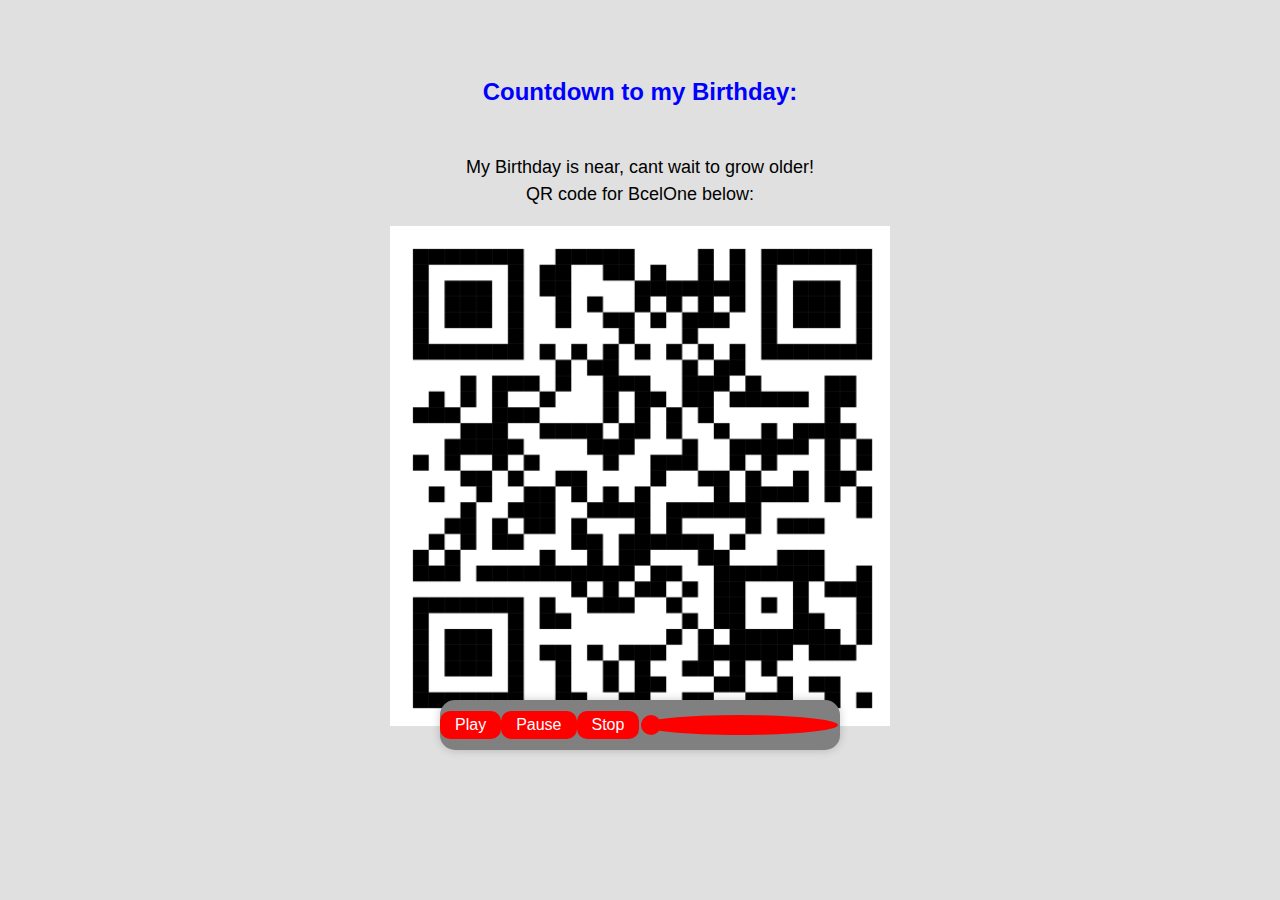
==== index.html @ 44a02c52 "'new'" ====
<!DOCTYPE html>
<html lang="en">
<head>
    <meta charset="UTF-8">
    <meta http-equiv="X-UA-Compatible" content="IE=edge">
    <meta name="viewport" content="width=device-width, initial-scale=1.0">
    <title>BD countdown</title>
    <link href="./source/style.css" rel="stylesheet">
</head>
<body>
    <div>
        <h2>Countdown to my Birthday:</h2>
    </div>

    <div id="countdown-container">
        <div id="demo"></div>
        <script src="./script/index.js"></script>
    </div>

    <div>
        <p>My Birthday is near, cant wait to grow older! <br> QR code for BcelOne below:</p>
    </div>

    <div id="audio-player">
        <audio src="./audio/HOME - Resonance.mp3" id="audio" autoplay loop></audio>
        <button id="play-btn">Play</button>
        <button id="pause-btn">Pause</button>
        <button id="stop-btn">Stop</button>
        <input type="range" min="0" max="100" value="0" id="volume">
        <label for="volume"></label>
        <script src="./script/audio.js"></script>
    </div>

    <div>
        <img src="./pic/qr.png">
    </div>
    
</body>
</html>
---- source/style.css ----
#demo {
    font-size: 36px;
    color: #ff0000;
    display: inline-block;
    text-align: center;

}

body {
    background-color: #e0e0e0;
    font-family: Arial, sans-serif;
    text-align: center;
    padding: 50px;
}

.expired {
    font-size: 36px;
    color: #000000;
    font-style: italic;
}

#countdown-container {
    margin: 0 auto;
    width: 300px;
}

h2 {
    font-size: 24px;
    color: #0000ff;
    margin-bottom: 10px;
}

p {
    font-size: 18px;
    color: #000000;
    margin-top: 20px;
    line-height: 1.5;
}


#audio-player {
    display: flex;
    align-items: center;
    justify-content: space-between;
    width: 400px;
    height: 50px;
    background-color: gray;
    border-radius: 15px;
    box-shadow: 0 0 10px rgba(0, 0, 0, 0.2);
    position: absolute;
    bottom: 150px;
    left: 50%;
    transform: translateX(-50%);
}

@media screen and (max-width: 400px) {
    #audio-player {
        display: flex;
        align-items: center;
        justify-content: space-between;
        width: 350px;
        height: 50px;
        background-color: gray;
        border-radius: 15px;
        box-shadow: 0 0 10px rgba(0, 0, 0, 0.2);
        position: fixed;
        bottom: 150px;
        left: 50%;
        transform: translateX(-50%);
    }
}

#play-btn, #pause-btn, #stop-btn {
    appearance: none;
    border: none;
    background-color: #ff0000;
    color: #ffffff;
    font-size: 16px;
    padding: 5px 15px;
    border-radius: 10px;
    cursor: pointer;
    outline: none;
}

#volume {
    appearance: none;
    width: 200px;
    height: 20px;
    background-color: #ff0000;
    border-radius: 50%;
    cursor: pointer;
}

#volume::-webkit-slider-thumb {
    appearance: none;
    width: 20px;
    height: 20px;
    background-color: #ff0000;
    border-radius: 50%;
    cursor: pointer;
}

label {
    font-size: 18px;
    color: #000000;
}

img {
    display: block;
    margin: 0 auto;
    object-fit: cover;
    width: 50%;
    height: 50%;
    max-width: 500px;
    max-height: 500px;
}
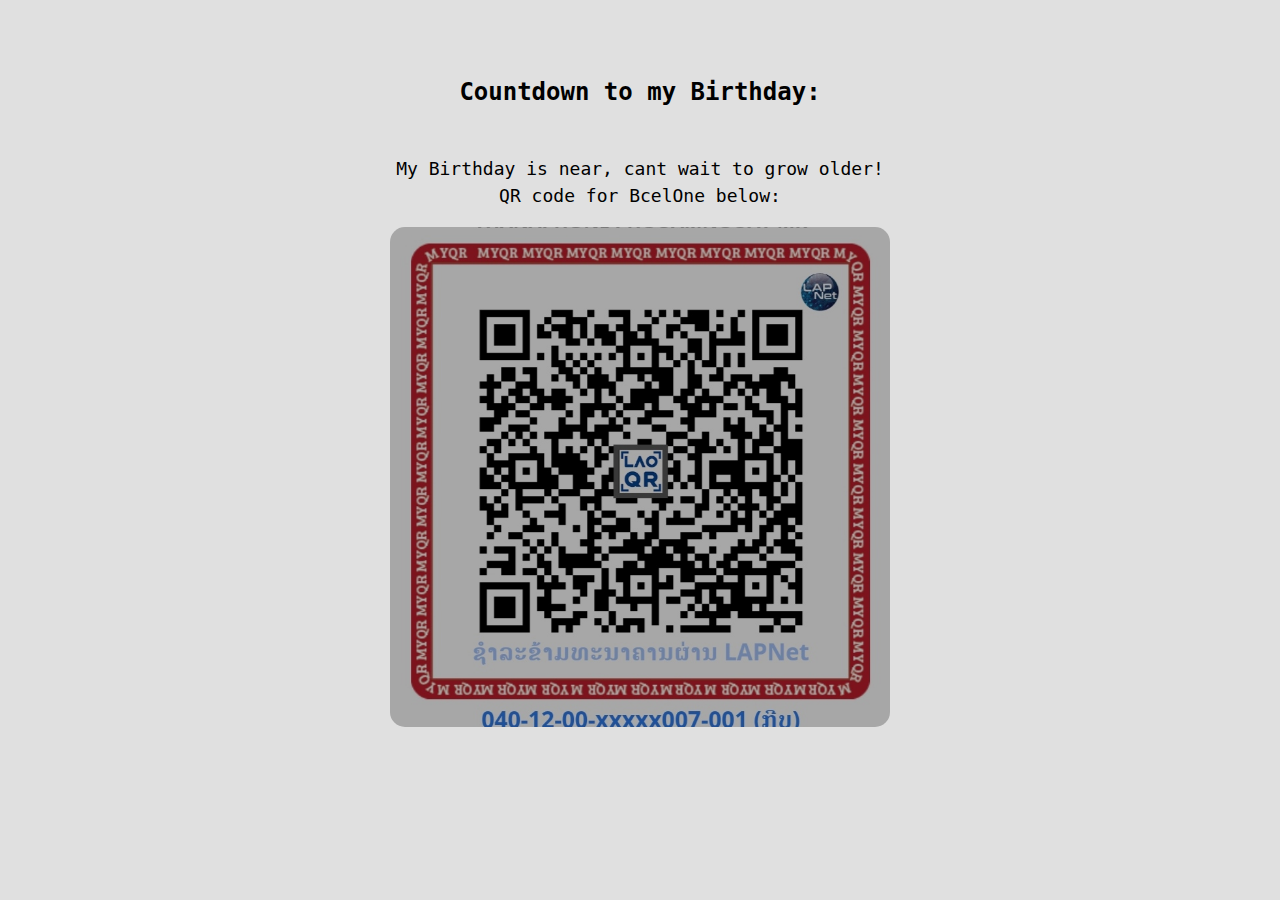
==== commit 58159766: "new" ====
--- a/index.html
+++ b/index.html
@@ -8,7 +8,7 @@
     <link href="./source/style.css" rel="stylesheet">
 </head>
 <body>
-    <div>
+    <div class="header_img">
         <h2>Countdown to my Birthday:</h2>
     </div>
 
@@ -23,16 +23,11 @@
 
     <div id="audio-player">
         <audio src="./audio/HOME - Resonance.mp3" id="audio" autoplay loop></audio>
-        <button id="play-btn">Play</button>
-        <button id="pause-btn">Pause</button>
-        <button id="stop-btn">Stop</button>
-        <input type="range" min="0" max="100" value="0" id="volume">
-        <label for="volume"></label>
         <script src="./script/audio.js"></script>
     </div>
 
-    <div>
-        <img src="./pic/qr.png">
+    <div class="qr_img">
+        <img src="./pic/qr.jpg">
     </div>
     
 </body>
--- a/source/style.css
+++ b/source/style.css
@@ -1,3 +1,7 @@
+:root {
+    --font-family: 'Roboto Mono', monospace;
+}
+
 #demo {
     font-size: 36px;
     color: #ff0000;
@@ -8,7 +12,8 @@
 
 body {
     background-color: #e0e0e0;
-    font-family: Arial, sans-serif;
+    font-family: var(--font-family);
+    font-weight: 500;
     text-align: center;
     padding: 50px;
 }
@@ -26,7 +31,7 @@
 
 h2 {
     font-size: 24px;
-    color: #0000ff;
+    color: #000000;
     margin-bottom: 10px;
 }
 
@@ -37,75 +42,7 @@
     line-height: 1.5;
 }
 
-
-#audio-player {
-    display: flex;
-    align-items: center;
-    justify-content: space-between;
-    width: 400px;
-    height: 50px;
-    background-color: gray;
-    border-radius: 15px;
-    box-shadow: 0 0 10px rgba(0, 0, 0, 0.2);
-    position: absolute;
-    bottom: 150px;
-    left: 50%;
-    transform: translateX(-50%);
-}
-
-@media screen and (max-width: 400px) {
-    #audio-player {
-        display: flex;
-        align-items: center;
-        justify-content: space-between;
-        width: 350px;
-        height: 50px;
-        background-color: gray;
-        border-radius: 15px;
-        box-shadow: 0 0 10px rgba(0, 0, 0, 0.2);
-        position: fixed;
-        bottom: 150px;
-        left: 50%;
-        transform: translateX(-50%);
-    }
-}
-
-#play-btn, #pause-btn, #stop-btn {
-    appearance: none;
-    border: none;
-    background-color: #ff0000;
-    color: #ffffff;
-    font-size: 16px;
-    padding: 5px 15px;
-    border-radius: 10px;
-    cursor: pointer;
-    outline: none;
-}
-
-#volume {
-    appearance: none;
-    width: 200px;
-    height: 20px;
-    background-color: #ff0000;
-    border-radius: 50%;
-    cursor: pointer;
-}
-
-#volume::-webkit-slider-thumb {
-    appearance: none;
-    width: 20px;
-    height: 20px;
-    background-color: #ff0000;
-    border-radius: 50%;
-    cursor: pointer;
-}
-
-label {
-    font-size: 18px;
-    color: #000000;
-}
-
-img {
+.qr_img img {
     display: block;
     margin: 0 auto;
     object-fit: cover;
@@ -113,4 +50,5 @@
     height: 50%;
     max-width: 500px;
     max-height: 500px;
+    border-radius: 15px;
 }
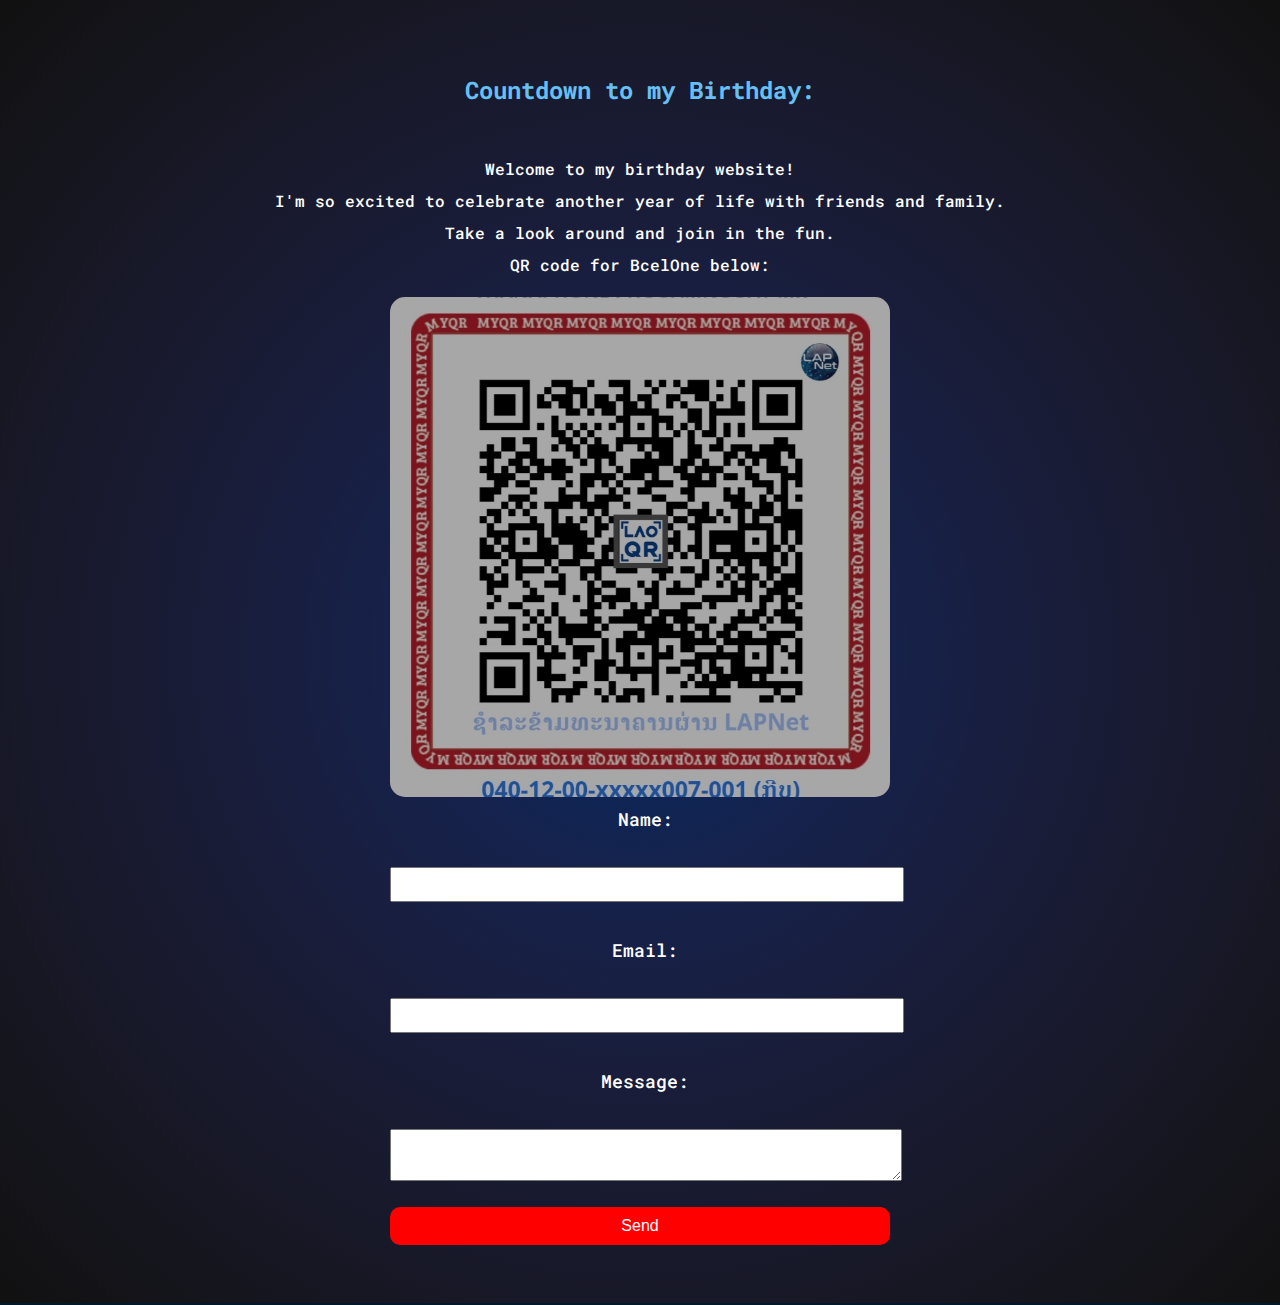
==== commit b6290b93: "new" ====
--- a/index.html
+++ b/index.html
@@ -6,6 +6,7 @@
     <meta name="viewport" content="width=device-width, initial-scale=1.0">
     <title>BD countdown</title>
     <link href="./source/style.css" rel="stylesheet">
+    <link href="https://fonts.googleapis.com/css2?family=Roboto+Mono:wght@300;400;500;700&display=swap" rel="stylesheet">
 </head>
 <body>
     <div class="header_img">
@@ -18,7 +19,7 @@
     </div>
 
     <div>
-        <p>My Birthday is near, cant wait to grow older! <br> QR code for BcelOne below:</p>
+        <p>Welcome to my birthday website! <br> I'm so excited to celebrate another year of life with friends and family.<br>Take a look around and join in the fun.<br> QR code for BcelOne below:</p>
     </div>
 
     <div id="audio-player">
@@ -29,6 +30,18 @@
     <div class="qr_img">
         <img src="./pic/qr.jpg">
     </div>
+
+    <div>
+        <form id="contact-form" action="./script/sendData.php" method="post">
+            <label for="name">Name:</label><br>
+            <input type="text" id="name" name="name"><br>
+            <label for="email" id="email" name="email">Email:</label><br>
+            <input type="email" id="email" name="email"><br>
+            <label for="message">Message:</label><br>
+            <textarea id="message" name="message"></textarea><br>
+            <input type="submit" value="Send">
+        </form>
+    </div>
     
 </body>
 </html>--- a/source/style.css
+++ b/source/style.css
@@ -3,19 +3,22 @@
 }
 
 #demo {
-    font-size: 36px;
-    color: #ff0000;
+    font-size: 28px;
+    color: #acf046;
     display: inline-block;
     text-align: center;
-
+    border-radius: .32em;
+    line-height: 2;
 }
 
 body {
-    background-color: #e0e0e0;
+    background: #01192a;
+    background-image: radial-gradient(#032962,#16224c,#191c37,#171724,#111);
     font-family: var(--font-family);
     font-weight: 500;
     text-align: center;
     padding: 50px;
+    color: #fff;
 }
 
 .expired {
@@ -31,15 +34,16 @@
 
 h2 {
     font-size: 24px;
-    color: #000000;
+    line-height: 1;
+    color: #66c0f4;
     margin-bottom: 10px;
 }
 
 p {
-    font-size: 18px;
-    color: #000000;
+    font-size: 16px;
+    color: #fff;
     margin-top: 20px;
-    line-height: 1.5;
+    line-height: 2;
 }
 
 .qr_img img {
@@ -52,3 +56,42 @@
     max-height: 500px;
     border-radius: 15px;
 }
+
+#contact-form {
+    display: flex;
+    flex-direction: column;
+    width: 100%;
+    max-width: 500px;
+    margin: 0 auto;
+}
+
+#contact-form label,
+#contact-form input,
+#contact-form textarea {
+    width: 100%;
+    margin: 5px 0;
+    font-size: 18px;
+    padding: 5px;
+}
+
+#contact-form input[type="submit"] {
+    appearance: none;
+    border: none;
+    background-color: #ff0000;
+    color: #ffffff;
+    font-size: 16px;
+    padding: 10px 20px;
+    border-radius: 10px;
+    cursor: pointer;
+    outline: none;
+    display: block;
+    margin: 0 auto;
+}
+
+@media screen and (max-width: 500px) {
+    #contact-form label,
+    #contact-form input,
+    #contact-form textarea {
+        width: 90%;
+    }
+}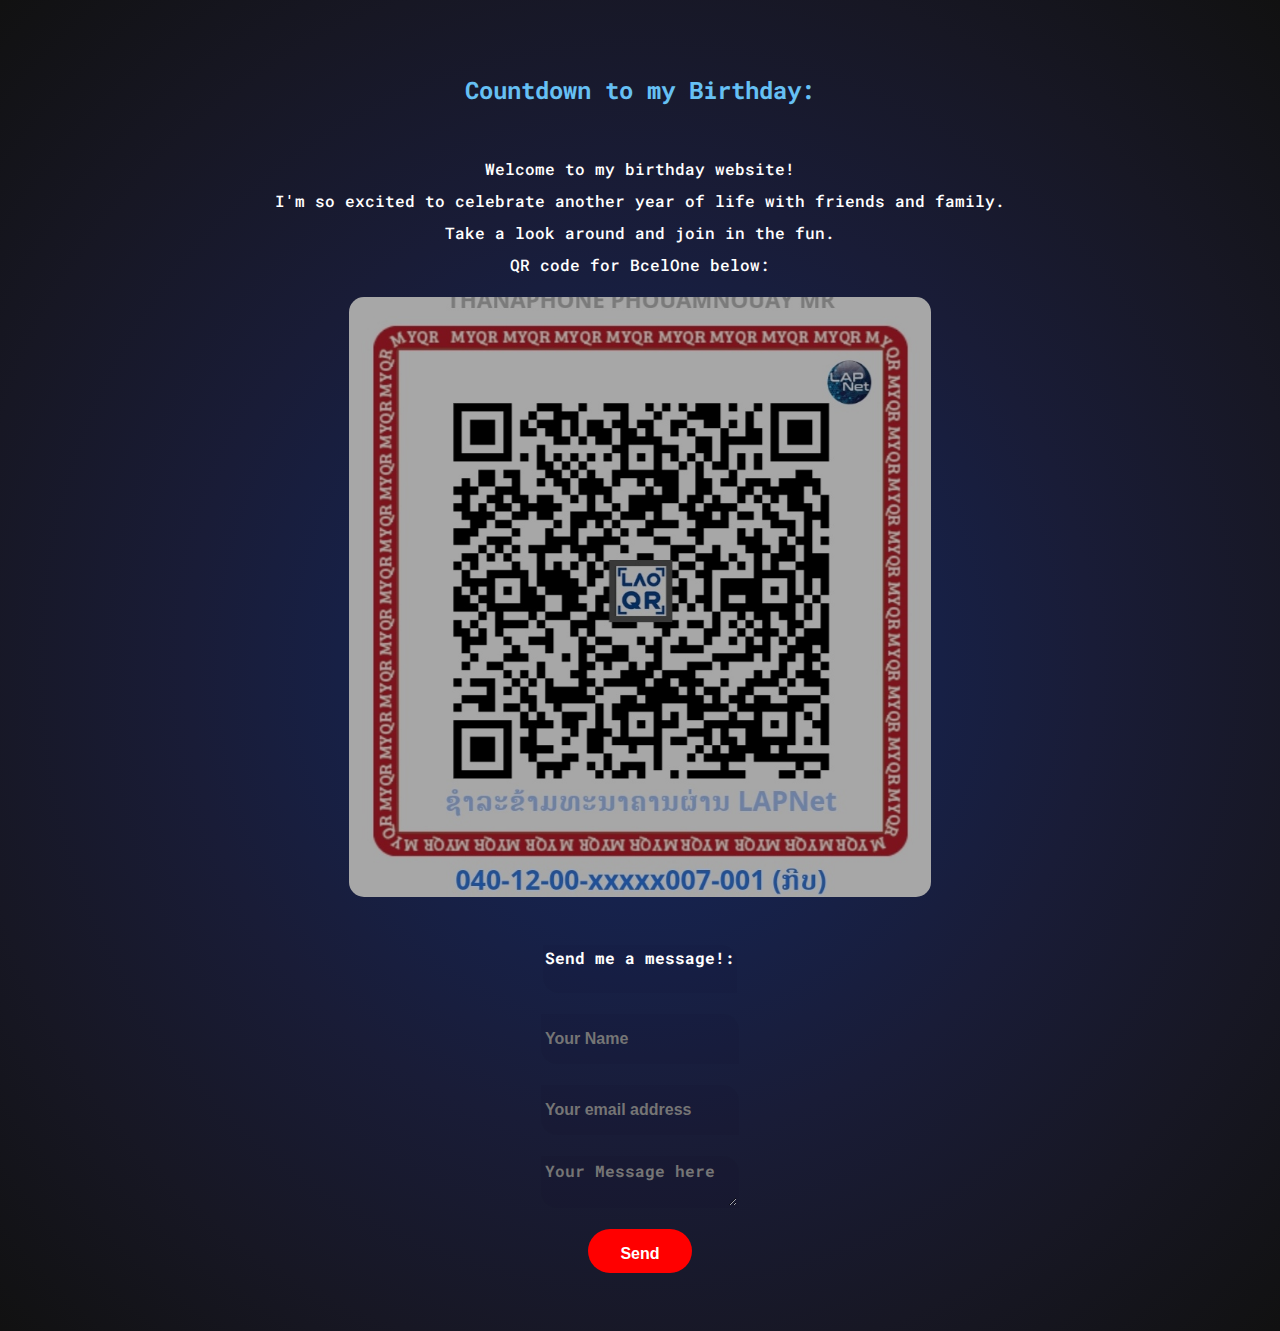
==== commit 7f88cf9f: "modified" ====
--- a/index.html
+++ b/index.html
@@ -23,7 +23,7 @@
     </div>
 
     <div id="audio-player">
-        <audio src="./audio/HOME - Resonance.mp3" id="audio" autoplay loop></audio>
+        <audio src="./audio/Nujabes   Aruarian dance.mp3" id="audio" autoplay loop></audio>
         <script src="./script/audio.js"></script>
     </div>
 
@@ -33,12 +33,10 @@
 
     <div>
         <form id="contact-form" action="./script/sendData.php" method="post">
-            <label for="name">Name:</label><br>
-            <input type="text" id="name" name="name"><br>
-            <label for="email" id="email" name="email">Email:</label><br>
-            <input type="email" id="email" name="email"><br>
-            <label for="message">Message:</label><br>
-            <textarea id="message" name="message"></textarea><br>
+            <label for="name">Send me a message!:</label><br>
+            <input type="text" id="name" name="name" placeholder="Your Name"><br>
+            <input type="email" id="email" name="email" placeholder="Your email address"><br>
+            <textarea id="message" name="message" placeholder="Your Message here"></textarea><br>
             <input type="submit" value="Send">
         </form>
     </div>
--- a/source/style.css
+++ b/source/style.css
@@ -52,40 +52,44 @@
     object-fit: cover;
     width: 50%;
     height: 50%;
-    max-width: 500px;
-    max-height: 500px;
+    max-width: 600px;
+    max-height: 600px;
     border-radius: 15px;
 }
 
 #contact-form {
     display: flex;
     flex-direction: column;
-    width: 100%;
-    max-width: 500px;
-    margin: 0 auto;
+    align-items: center;
+    justify-content: center;
+    margin-top: 3rem;
 }
 
 #contact-form label,
 #contact-form input,
 #contact-form textarea {
-    width: 100%;
-    margin: 5px 0;
-    font-size: 18px;
-    padding: 5px;
+    font-size: .9rem;
+    font-weight: bold;
+    max-width: 190px;
+    height: 44px;
+    background-color: #05090f0a;
+    border-radius: 0 1rem;
+    border: 2px solid transparent;
+    font-size: 1rem;
 }
-
+#message {
+    font-family: var(--font-family);
+}
 #contact-form input[type="submit"] {
-    appearance: none;
     border: none;
     background-color: #ff0000;
     color: #ffffff;
     font-size: 16px;
-    padding: 10px 20px;
-    border-radius: 10px;
+    font-weight: 600;
+    padding: 1em 2em;
+    border-radius: 10em;
     cursor: pointer;
-    outline: none;
-    display: block;
-    margin: 0 auto;
+    box-shadow: 0 0 0 0 black;
 }
 
 @media screen and (max-width: 500px) {
@@ -93,5 +97,14 @@
     #contact-form input,
     #contact-form textarea {
         width: 90%;
+        height: 90%;
+        font-size: 14px;
+        padding: 5px;
+    }
+    #contact-form input[type="submit"] {
+        width: 90%;
+        height: 90%;
+        font-size: 14px;
+        padding: 1em 2em;
     }
 }